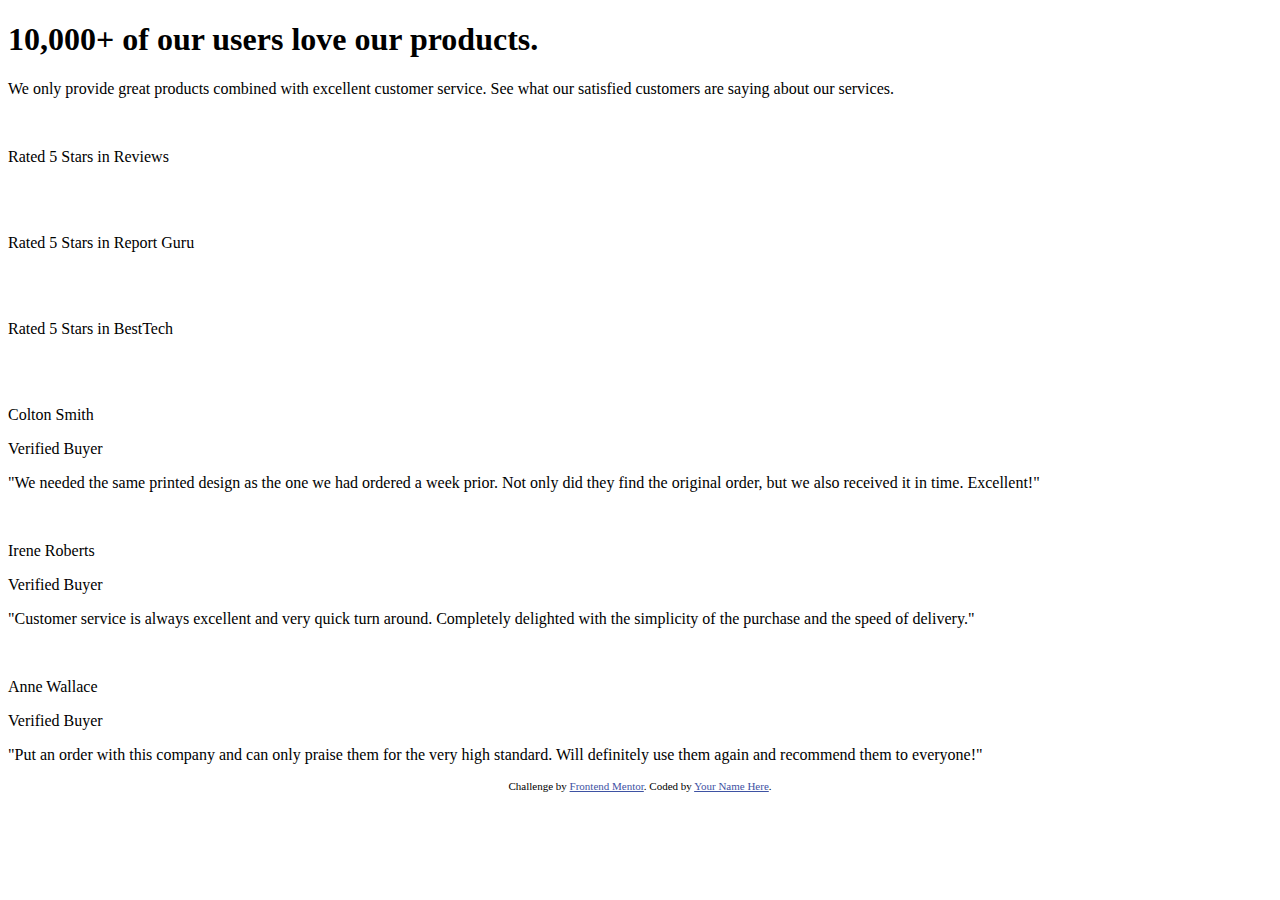
==== index.html @ e097ed8b "Rename social-proof-section-master/index.html to index.html" ====
<!DOCTYPE html>
<html lang="en">
  <head>
    <meta charset="UTF-8" />
    <meta name="viewport" content="width=device-width, initial-scale=1.0" />
    <!-- displays site properly based on user's device -->
    <link href="https://cdn.jsdelivr.net/npm/bootstrap@5.1.3/dist/css/bootstrap.min.css" rel="stylesheet" integrity="sha384-1BmE4kWBq78iYhFldvKuhfTAU6auU8tT94WrHftjDbrCEXSU1oBoqyl2QvZ6jIW3" crossorigin="anonymous">
    
    <link
      rel="icon"
      type="image/png"
      sizes="32x32"
      href="./images/favicon-32x32.png"
    />


    <title>Frontend Mentor | Social proof section</title>

    <!-- Feel free to remove these styles or customise in your own stylesheet 👍 -->
    <style>
      .attribution {
        font-size: 11px;
        text-align: center;
      }
      .attribution a {
        color: hsl(228, 45%, 44%);
      }
    </style>
    <link rel="stylesheet" href="styles.css">
  </head>


  <body>
    <div class="container" id="maincontainer">
    <div id="cont1">
    <h1 class="text-center">10,000+ of our users love our products.</h1>

    <p class="" id="leadtext">We only provide great products combined with excellent customer service.
      See what our satisfied customers are saying about our services.</p>
    
    
    <div class="container reviewcontainer">
      <div class="container stars">
        <img src="./images/icon-star.svg" alt="">
        <img src="./images/icon-star.svg" alt="">
        <img src="./images/icon-star.svg" alt="">
        <img src="./images/icon-star.svg" alt="">
        <img src="./images/icon-star.svg" alt="">
      </div>
      <p class="rated">Rated 5 Stars in Reviews</p>
    </div>
    <br>
    <div class="container reviewcontainer">
      <div class="container stars">
        <img src="./images/icon-star.svg" alt="">
        <img src="./images/icon-star.svg" alt="">
        <img src="./images/icon-star.svg" alt="">
        <img src="./images/icon-star.svg" alt="">
        <img src="./images/icon-star.svg" alt="">
      </div>
      <p class="rated">Rated 5 Stars in Report Guru</p>
    </div>
    <br>
    <div class="container reviewcontainer">
      <div class="container stars">
        <img src="./images/icon-star.svg" alt="">
        <img src="./images/icon-star.svg" alt="">
        <img src="./images/icon-star.svg" alt="">
        <img src="./images/icon-star.svg" alt="">
        <img src="./images/icon-star.svg" alt="">
      </div>
      <p class="rated">Rated 5 Stars in BestTech</p>
    </div>
    <br>
  </div>
  <div id="cont2">
  <div class="container reviewbox">
    <div class="container picbox">
      <img class="pfp" src="./images/image-colton.jpg" alt="">
      <div class="container idbox">
        <p class="name">Colton Smith</p>
        <p class="verifiedbuyer">Verified Buyer</p>
    </div>
    </div>
    <p class="reviewparagraph">"We needed the same printed design as the one we had ordered a week prior.
      Not only did they find the original order, but we also received it in time.
      Excellent!"</p>
  </div>
  <div class="container reviewbox">
    <div class="container picbox">
      <img class="pfp" src="./images/image-irene.jpg" alt="">
    <div class="container idbox">
      <p class="name">Irene Roberts</p>
      <p class="verifiedbuyer">Verified Buyer</p>
    </div>
    </div>
    <p class="reviewparagraph">"Customer service is always excellent and very quick turn around. Completely
      delighted with the simplicity of the purchase and the speed of delivery."</p>
  </div>
  <div class="container reviewbox">

    <div class="container picbox">
      <img class="pfp" src="./images/image-anne.jpg" alt="">
      <div class="container idbox">
        <p class="name">Anne Wallace</p>
        <p class="verifiedbuyer">Verified Buyer</p>
      </div>
    </div>
      
      


    <p class="reviewparagraph">"Put an order with this company and can only praise them for the very high
      standard. Will definitely use them again and recommend them to everyone!"</p>
  </div>

  </div>
    <div class="attribution">
      Challenge by
      <a href="https://www.frontendmentor.io?ref=challenge" target="_blank"
        >Frontend Mentor</a
      >. Coded by <a href="#">Your Name Here</a>.
    </div>
  </div>


  </body>
  <script src="https://cdn.jsdelivr.net/npm/bootstrap@5.1.3/dist/js/bootstrap.bundle.min.js" integrity="sha384-ka7Sk0Gln4gmtz2MlQnikT1wXgYsOg+OMhuP+IlRH9sENBO0LRn5q+8nbTov4+1p" crossorigin="anonymous"></script>
</html>
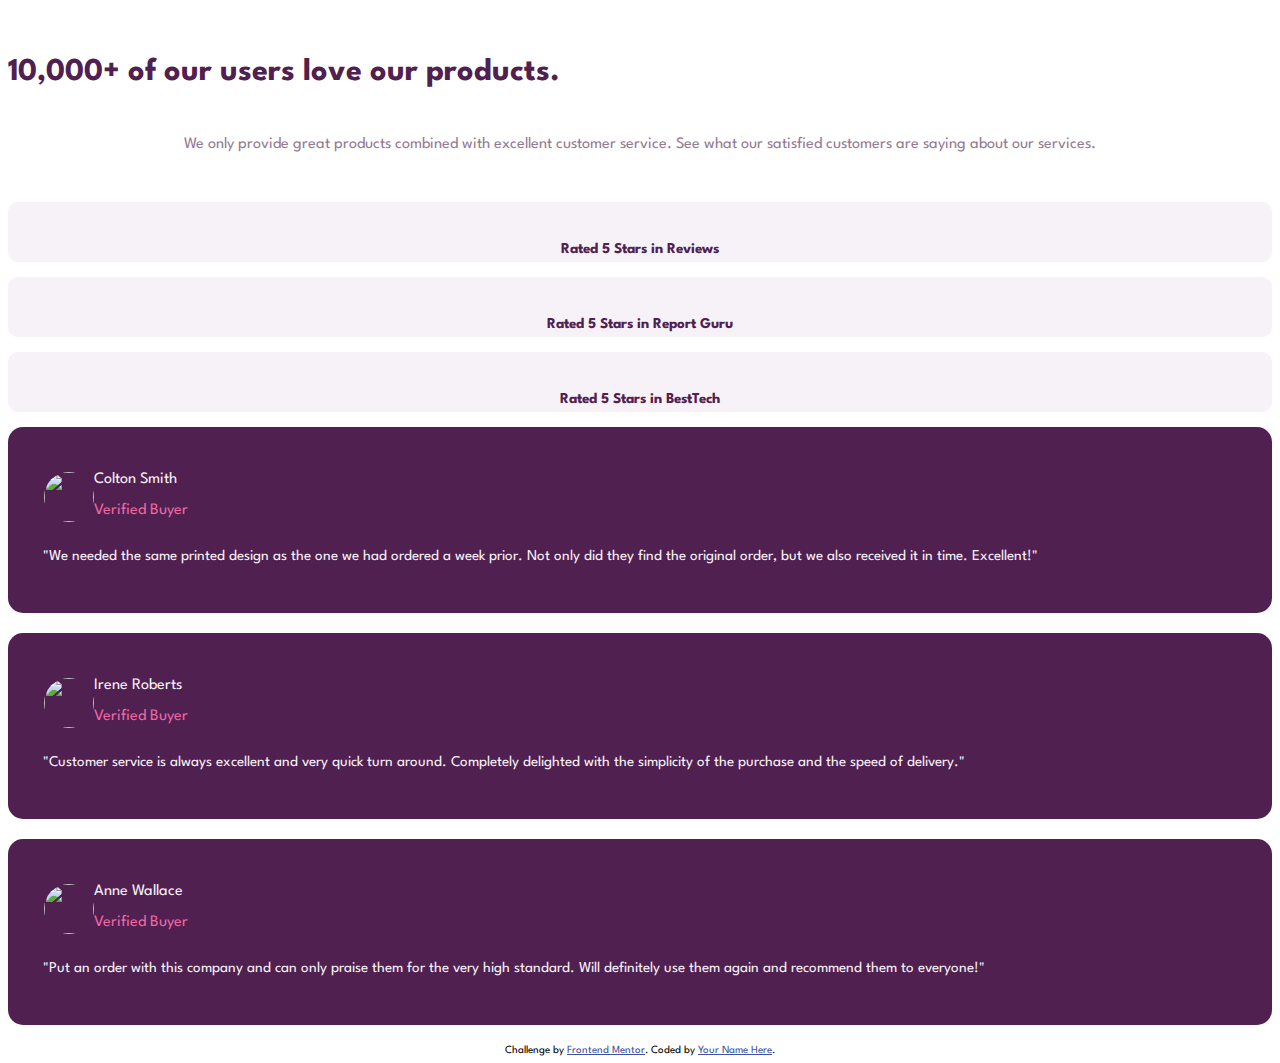
==== commit 4147152e: "Update index.html" ====
--- a/index.html
+++ b/index.html
@@ -41,33 +41,33 @@
     
     <div class="container reviewcontainer">
       <div class="container stars">
-        <img src="./images/icon-star.svg" alt="">
-        <img src="./images/icon-star.svg" alt="">
-        <img src="./images/icon-star.svg" alt="">
-        <img src="./images/icon-star.svg" alt="">
-        <img src="./images/icon-star.svg" alt="">
+        <img src="https://raw.githubusercontent.com/platypus567/testimonial_page_project/36740e240f6d9340ad044f6d5c222de256864fca/social-proof-section-master/images/icon-star.svg" alt="">
+        <img src="https://raw.githubusercontent.com/platypus567/testimonial_page_project/36740e240f6d9340ad044f6d5c222de256864fca/social-proof-section-master/images/icon-star.svg" alt="">
+        <img src="https://raw.githubusercontent.com/platypus567/testimonial_page_project/36740e240f6d9340ad044f6d5c222de256864fca/social-proof-section-master/images/icon-star.svg" alt="">
+        <img src="https://raw.githubusercontent.com/platypus567/testimonial_page_project/36740e240f6d9340ad044f6d5c222de256864fca/social-proof-section-master/images/icon-star.svg" alt="">
+        <img src="https://raw.githubusercontent.com/platypus567/testimonial_page_project/36740e240f6d9340ad044f6d5c222de256864fca/social-proof-section-master/images/icon-star.svg" alt="">
       </div>
       <p class="rated">Rated 5 Stars in Reviews</p>
     </div>
     <br>
     <div class="container reviewcontainer">
       <div class="container stars">
-        <img src="./images/icon-star.svg" alt="">
-        <img src="./images/icon-star.svg" alt="">
-        <img src="./images/icon-star.svg" alt="">
-        <img src="./images/icon-star.svg" alt="">
-        <img src="./images/icon-star.svg" alt="">
+        <img src="https://raw.githubusercontent.com/platypus567/testimonial_page_project/36740e240f6d9340ad044f6d5c222de256864fca/social-proof-section-master/images/icon-star.svg" alt="">
+        <img src="https://raw.githubusercontent.com/platypus567/testimonial_page_project/36740e240f6d9340ad044f6d5c222de256864fca/social-proof-section-master/images/icon-star.svg" alt="">
+        <img src="https://raw.githubusercontent.com/platypus567/testimonial_page_project/36740e240f6d9340ad044f6d5c222de256864fca/social-proof-section-master/images/icon-star.svg" alt="">
+        <img src="https://raw.githubusercontent.com/platypus567/testimonial_page_project/36740e240f6d9340ad044f6d5c222de256864fca/social-proof-section-master/images/icon-star.svg" alt="">
+        <img src="https://raw.githubusercontent.com/platypus567/testimonial_page_project/36740e240f6d9340ad044f6d5c222de256864fca/social-proof-section-master/images/icon-star.svg" alt="">
       </div>
       <p class="rated">Rated 5 Stars in Report Guru</p>
     </div>
     <br>
     <div class="container reviewcontainer">
       <div class="container stars">
-        <img src="./images/icon-star.svg" alt="">
-        <img src="./images/icon-star.svg" alt="">
-        <img src="./images/icon-star.svg" alt="">
-        <img src="./images/icon-star.svg" alt="">
-        <img src="./images/icon-star.svg" alt="">
+        <img src="https://raw.githubusercontent.com/platypus567/testimonial_page_project/36740e240f6d9340ad044f6d5c222de256864fca/social-proof-section-master/images/icon-star.svg" alt="">
+        <img src="https://raw.githubusercontent.com/platypus567/testimonial_page_project/36740e240f6d9340ad044f6d5c222de256864fca/social-proof-section-master/images/icon-star.svg" alt="">
+        <img src="https://raw.githubusercontent.com/platypus567/testimonial_page_project/36740e240f6d9340ad044f6d5c222de256864fca/social-proof-section-master/images/icon-star.svg" alt="">
+        <img src="https://raw.githubusercontent.com/platypus567/testimonial_page_project/36740e240f6d9340ad044f6d5c222de256864fca/social-proof-section-master/images/icon-star.svg" alt="">
+        <img src="https://raw.githubusercontent.com/platypus567/testimonial_page_project/36740e240f6d9340ad044f6d5c222de256864fca/social-proof-section-master/images/icon-star.svg" alt="">
       </div>
       <p class="rated">Rated 5 Stars in BestTech</p>
     </div>
@@ -76,7 +76,7 @@
   <div id="cont2">
   <div class="container reviewbox">
     <div class="container picbox">
-      <img class="pfp" src="./images/image-colton.jpg" alt="">
+      <img class="pfp" src="https://github.com/platypus567/testimonial_page_project/blob/main/social-proof-section-master/images/image-colton.jpg?raw=true" alt="">
       <div class="container idbox">
         <p class="name">Colton Smith</p>
         <p class="verifiedbuyer">Verified Buyer</p>
@@ -88,7 +88,7 @@
   </div>
   <div class="container reviewbox">
     <div class="container picbox">
-      <img class="pfp" src="./images/image-irene.jpg" alt="">
+      <img class="pfp" src="https://github.com/platypus567/testimonial_page_project/blob/main/social-proof-section-master/images/image-irene.jpg?raw=true" alt="">
     <div class="container idbox">
       <p class="name">Irene Roberts</p>
       <p class="verifiedbuyer">Verified Buyer</p>
@@ -100,7 +100,7 @@
   <div class="container reviewbox">
 
     <div class="container picbox">
-      <img class="pfp" src="./images/image-anne.jpg" alt="">
+      <img class="pfp" src="https://github.com/platypus567/testimonial_page_project/blob/main/social-proof-section-master/images/image-anne.jpg?raw=true" alt="">
       <div class="container idbox">
         <p class="name">Anne Wallace</p>
         <p class="verifiedbuyer">Verified Buyer</p>
--- a/styles.css
+++ b/styles.css
@@ -0,0 +1,87 @@
+@import url('https://fonts.googleapis.com/css2?family=League+Spartan:wght@400;500;700;800;900&display=swap');
+body{
+    font-family: 'League Spartan', sans-serif !important;
+}
+#maincontainer{
+    display: flex;
+    flex-direction: column;
+    
+}
+
+h1{
+    color: hsl(300, 43%, 22%);
+    font-weight: 700;
+    margin-bottom: 50px !important;
+    margin-top: 50px !important;
+}
+#leadtext{
+    color: hsl(303, 10%, 53%);
+    text-align: center;
+    
+    font-weight: 400;
+    margin-bottom: 50px !important;
+    margin-right: 10px;
+    margin-left: 10px;
+    padding: 0 20px;
+}
+.reviewcontainer{
+    border: 1px solid hsl(300, 24%, 96%);
+    background-color: hsl(300, 24%, 96%);
+    text-align: center;
+    font-size: 15px;
+    color: hsl(300, 43%, 22%);
+    font-weight: 700;
+    border-radius: 10px;
+}
+.pfp{
+    border-radius: 50px;
+    width: 50px;
+    height: 50px;
+}
+.reviewbox{
+    background-color: hsl(300, 43%, 22%);
+    margin-bottom: 20px;
+    border-radius: 15px;
+    padding: 15px 35px 15px 35px;
+    
+}
+.rated{
+    
+    transform: translate(0,10px);
+}
+.name{
+    color: hsl(300, 24%, 96%);
+    margin: 0;
+    
+    
+}
+.verifiedbuyer{
+    color: hsl(333, 80%, 67%);
+    
+    font-weight: 400;
+    
+}
+.reviewparagraph{
+    color: hsl(300, 24%, 96%);
+    font-weight: 400 !important;
+    font-size: 15px !important;
+    padding-bottom: 20px;
+}
+.picbox{
+    padding-top: 30px;
+    display: flex;
+    flex-direction: row;
+    padding-left: 1px;
+    
+}
+.idbox{
+    display: flex;
+    flex-direction: column;
+    
+}
+#cont1{
+    background-image: url(./images/bg-pattern-top-mobile.svg);
+}
+#cont2{
+    background-image: url(./images/bg-pattern-bottom-mobile.svg);
+}
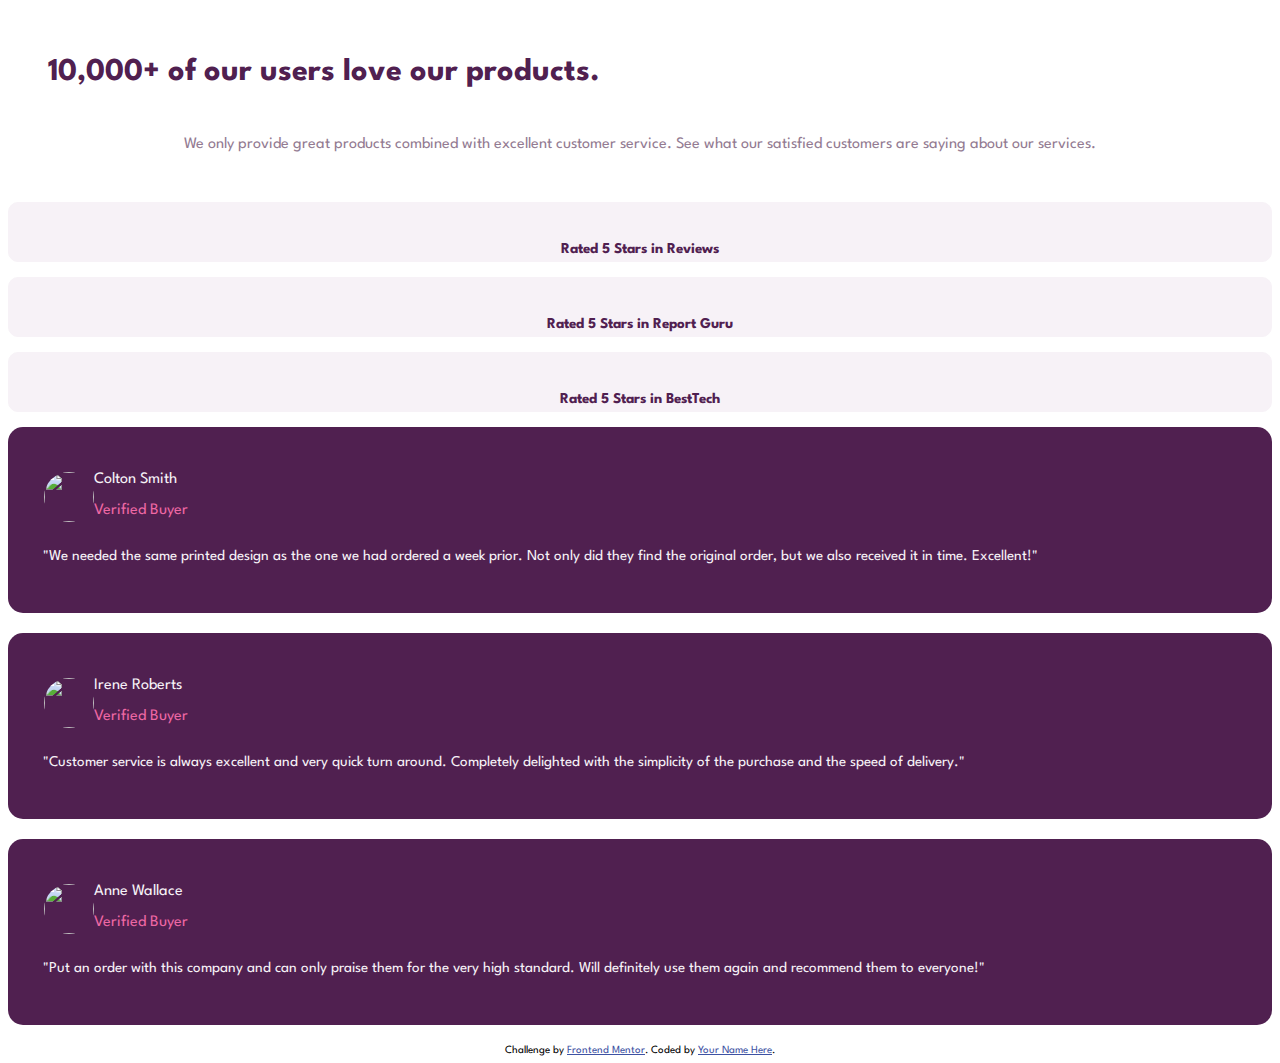
==== commit a36473e4: "completed html for social proof" ====
--- a/index.html
+++ b/index.html
@@ -33,13 +33,16 @@
   <body>
     <div class="container" id="maincontainer">
     <div id="cont1">
+
+    <span class="textcont">
     <h1 class="text-center">10,000+ of our users love our products.</h1>
 
     <p class="" id="leadtext">We only provide great products combined with excellent customer service.
       See what our satisfied customers are saying about our services.</p>
-    
-    
-    <div class="container reviewcontainer">
+    </span>
+    <div class="container allstars">
+    <div class="container reviewcontainer" id="stars1">
+      <div class="container fullrev">
       <div class="container stars">
         <img src="https://raw.githubusercontent.com/platypus567/testimonial_page_project/36740e240f6d9340ad044f6d5c222de256864fca/social-proof-section-master/images/icon-star.svg" alt="">
         <img src="https://raw.githubusercontent.com/platypus567/testimonial_page_project/36740e240f6d9340ad044f6d5c222de256864fca/social-proof-section-master/images/icon-star.svg" alt="">
@@ -48,9 +51,12 @@
         <img src="https://raw.githubusercontent.com/platypus567/testimonial_page_project/36740e240f6d9340ad044f6d5c222de256864fca/social-proof-section-master/images/icon-star.svg" alt="">
       </div>
       <p class="rated">Rated 5 Stars in Reviews</p>
+      </div>
     </div>
+
     <br>
-    <div class="container reviewcontainer">
+    <div class="container reviewcontainer" id="stars2">
+      <div class="container fullrev">
       <div class="container stars">
         <img src="https://raw.githubusercontent.com/platypus567/testimonial_page_project/36740e240f6d9340ad044f6d5c222de256864fca/social-proof-section-master/images/icon-star.svg" alt="">
         <img src="https://raw.githubusercontent.com/platypus567/testimonial_page_project/36740e240f6d9340ad044f6d5c222de256864fca/social-proof-section-master/images/icon-star.svg" alt="">
@@ -60,8 +66,10 @@
       </div>
       <p class="rated">Rated 5 Stars in Report Guru</p>
     </div>
+    </div>
     <br>
-    <div class="container reviewcontainer">
+    <div class="container reviewcontainer" id="stars3">
+      <div class="container fullrev">
       <div class="container stars">
         <img src="https://raw.githubusercontent.com/platypus567/testimonial_page_project/36740e240f6d9340ad044f6d5c222de256864fca/social-proof-section-master/images/icon-star.svg" alt="">
         <img src="https://raw.githubusercontent.com/platypus567/testimonial_page_project/36740e240f6d9340ad044f6d5c222de256864fca/social-proof-section-master/images/icon-star.svg" alt="">
@@ -71,10 +79,12 @@
       </div>
       <p class="rated">Rated 5 Stars in BestTech</p>
     </div>
+    </div>
+  </div>
     <br>
   </div>
   <div id="cont2">
-  <div class="container reviewbox">
+  <div class="container reviewbox" id="colton">
     <div class="container picbox">
       <img class="pfp" src="https://github.com/platypus567/testimonial_page_project/blob/main/social-proof-section-master/images/image-colton.jpg?raw=true" alt="">
       <div class="container idbox">
@@ -86,7 +96,7 @@
       Not only did they find the original order, but we also received it in time.
       Excellent!"</p>
   </div>
-  <div class="container reviewbox">
+  <div class="container reviewbox" id="irene">
     <div class="container picbox">
       <img class="pfp" src="https://github.com/platypus567/testimonial_page_project/blob/main/social-proof-section-master/images/image-irene.jpg?raw=true" alt="">
     <div class="container idbox">
@@ -97,7 +107,7 @@
     <p class="reviewparagraph">"Customer service is always excellent and very quick turn around. Completely
       delighted with the simplicity of the purchase and the speed of delivery."</p>
   </div>
-  <div class="container reviewbox">
+  <div class="container reviewbox" id="anne">
 
     <div class="container picbox">
       <img class="pfp" src="https://github.com/platypus567/testimonial_page_project/blob/main/social-proof-section-master/images/image-anne.jpg?raw=true" alt="">
--- a/styles.css
+++ b/styles.css
@@ -13,6 +13,10 @@
     font-weight: 700;
     margin-bottom: 50px !important;
     margin-top: 50px !important;
+    font-size: xx-large;
+    padding: 0 30px;
+    margin-right: 10px;
+    margin-left: 10px;
 }
 #leadtext{
     color: hsl(303, 10%, 53%);
@@ -80,8 +84,8 @@
     
 }
 #cont1{
-    background-image: url(./images/bg-pattern-top-mobile.svg);
+    background-image: url(https://raw.githubusercontent.com/platypus567/testimonial_page_project/36740e240f6d9340ad044f6d5c222de256864fca/social-proof-section-master/images/bg-pattern-top-mobile.svg);
 }
 #cont2{
-    background-image: url(./images/bg-pattern-bottom-mobile.svg);
+    background-image: url(https://raw.githubusercontent.com/platypus567/testimonial_page_project/36740e240f6d9340ad044f6d5c222de256864fca/social-proof-section-master/images/bg-pattern-bottom-mobile.svg);
 }
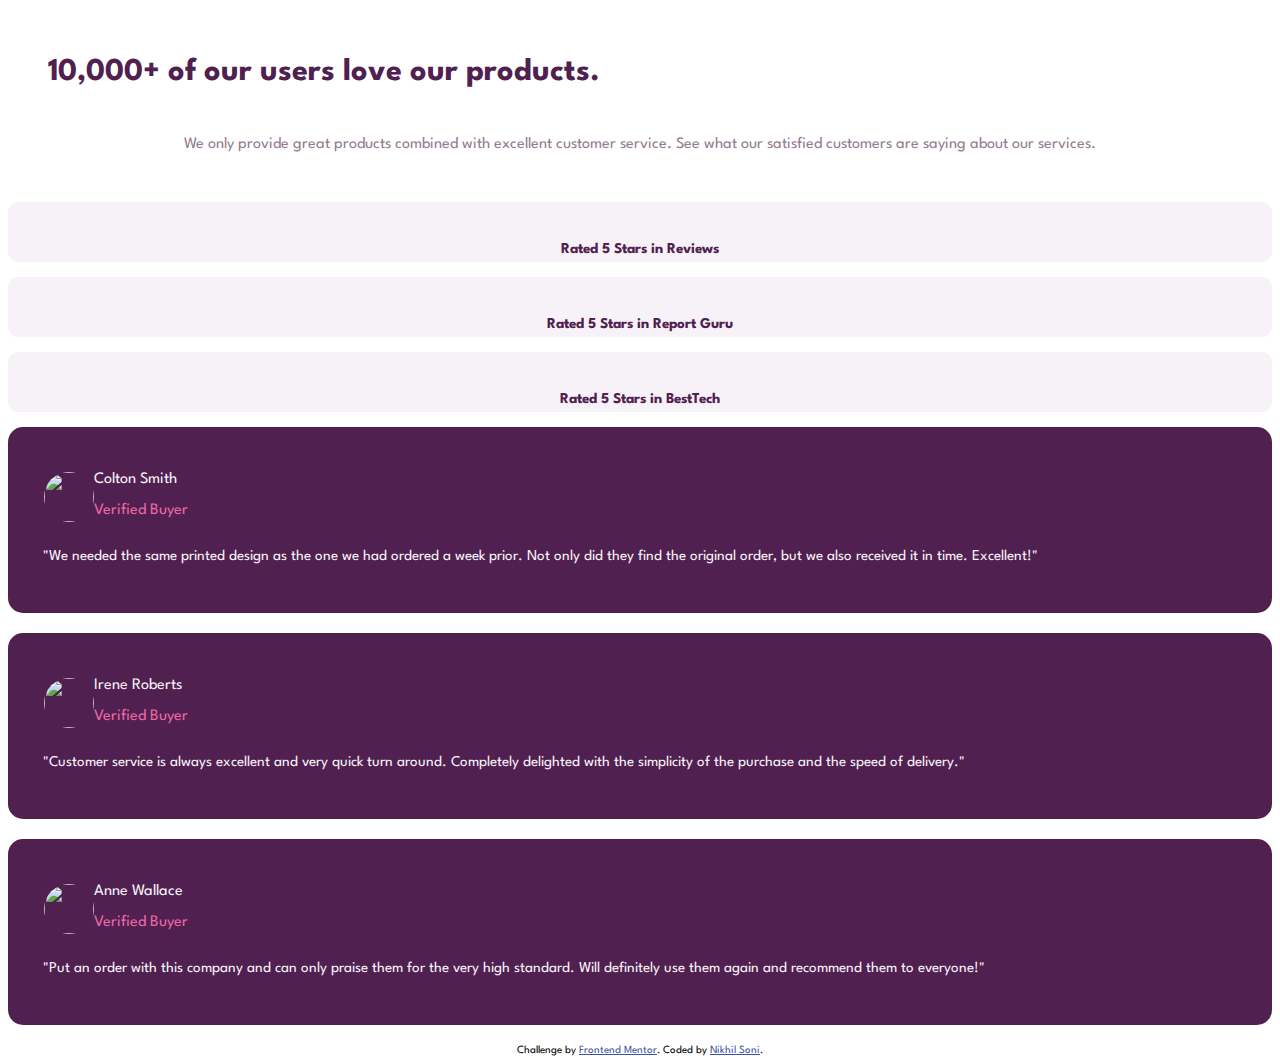
==== commit 6ff1b9a1: "Update index.html" ====
--- a/index.html
+++ b/index.html
@@ -129,7 +129,7 @@
       Challenge by
       <a href="https://www.frontendmentor.io?ref=challenge" target="_blank"
         >Frontend Mentor</a
-      >. Coded by <a href="#">Your Name Here</a>.
+      >. Coded by <a href="#">Nikhil Soni</a>.
     </div>
   </div>
 
--- a/styles.css
+++ b/styles.css
@@ -89,3 +89,87 @@
 #cont2{
     background-image: url(https://raw.githubusercontent.com/platypus567/testimonial_page_project/36740e240f6d9340ad044f6d5c222de256864fca/social-proof-section-master/images/bg-pattern-bottom-mobile.svg);
 }
+
+
+@media (min-width: 1300px){
+
+    h1{
+        font-size: 50px;
+        font-weight: 700;
+        width: 400px;
+        
+    }
+    #cont1{
+        display: flex;
+        flex-direction: row;
+        background-image: url(https://raw.githubusercontent.com/platypus567/testimonial_page_project/81655d5e98fd85138350d3ab09cbea5a68eea93e/social-proof-section-master/images/bg-pattern-top-desktop.svg);
+    }
+    #cont2{
+        display: flex;
+        flex-direction: row;
+        background-image: url(https://raw.githubusercontent.com/platypus567/testimonial_page_project/81655d5e98fd85138350d3ab09cbea5a68eea93e/social-proof-section-master/images/bg-pattern-bottom-desktop.svg);
+        
+    }
+    .textcont{
+        display: flex;
+        flex-direction: column;
+        width: 5000px;
+    }
+    .reviewcontainer{
+        height: 50px;
+        width: 500px;
+        
+        
+        
+    }
+    .allstars{
+        display: flex;
+        flex-direction: column;
+
+
+    }
+    #stars1{
+        margin-top: 50px;
+        margin-right: 100px;
+       
+
+    }
+    #stars2{
+        margin-top: 10px;
+        margin-left: 25px;
+        margin-right: 25px;
+        padding: 0;
+    }
+    #stars3{
+        margin-top: 10px;
+    }
+    .stars{
+        margin-top: 17px;
+        display: inline;
+        transform: translate(30px,0);
+        
+        
+    }
+    .rated{
+        display: inline;
+        padding-top: 5px;
+        
+    }
+    .fullrev{
+        padding-top: 13px;
+    }
+    #irene{
+        margin-left: 20px;
+        margin-right: 20px;
+        margin-top: 25px;
+    }
+    #anne{
+        margin-top: 45px;
+    }
+    .reviewbox{
+        border-radius: 10px;
+    }
+
+
+
+}
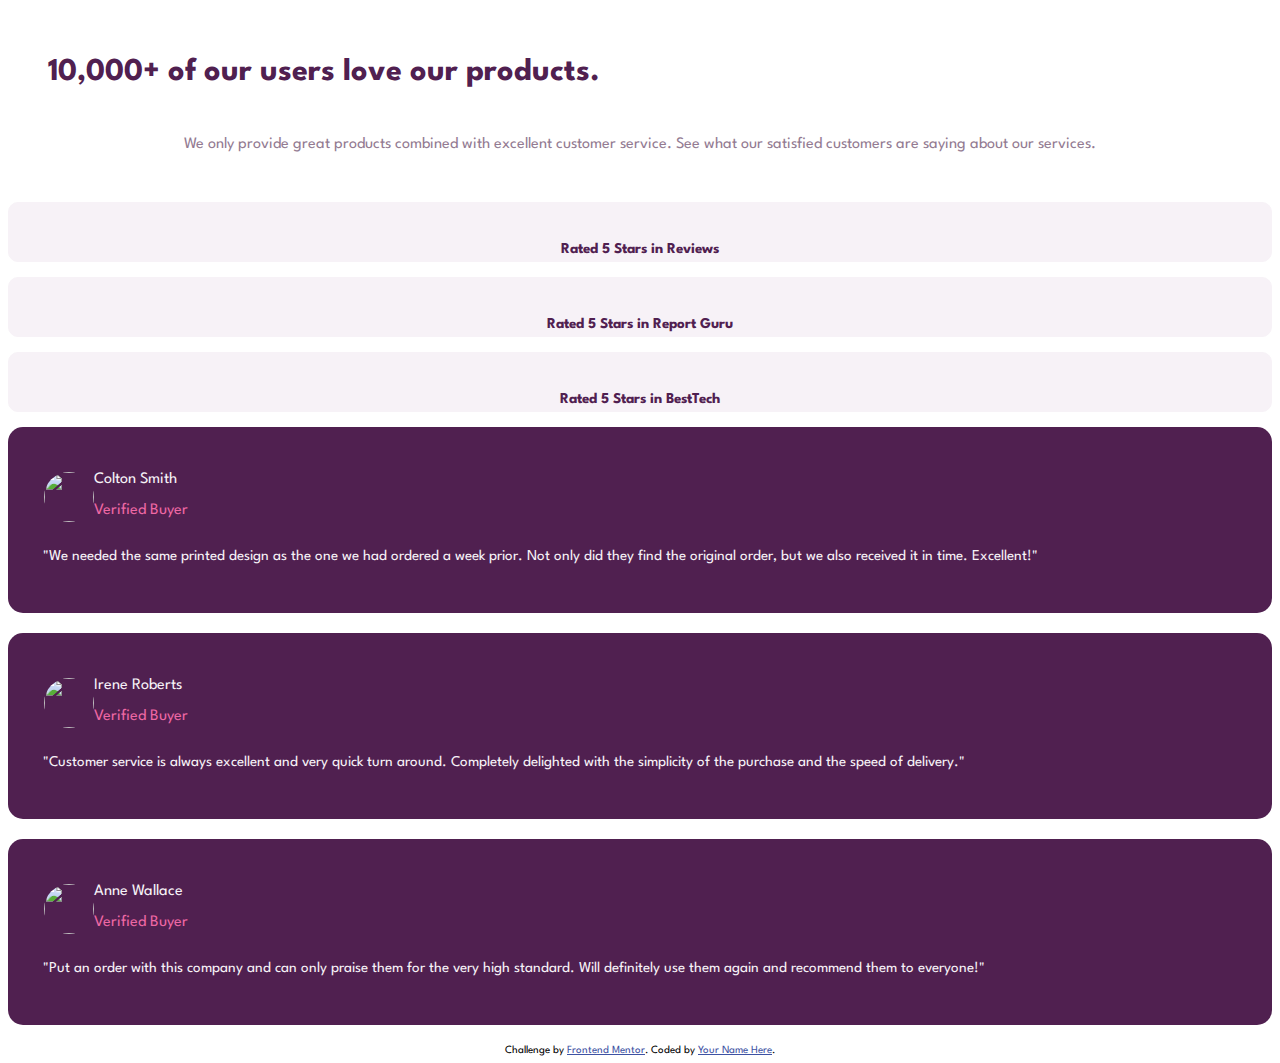
==== commit 2a9e4f53: "justified html left" ====
--- a/index.html
+++ b/index.html
@@ -35,7 +35,7 @@
     <div id="cont1">
 
     <span class="textcont">
-    <h1 class="text-center">10,000+ of our users love our products.</h1>
+    <h1 class="">10,000+ of our users love our products.</h1>
 
     <p class="" id="leadtext">We only provide great products combined with excellent customer service.
       See what our satisfied customers are saying about our services.</p>
@@ -129,7 +129,7 @@
       Challenge by
       <a href="https://www.frontendmentor.io?ref=challenge" target="_blank"
         >Frontend Mentor</a
-      >. Coded by <a href="#">Nikhil Soni</a>.
+      >. Coded by <a href="#">Your Name Here</a>.
     </div>
   </div>
 
